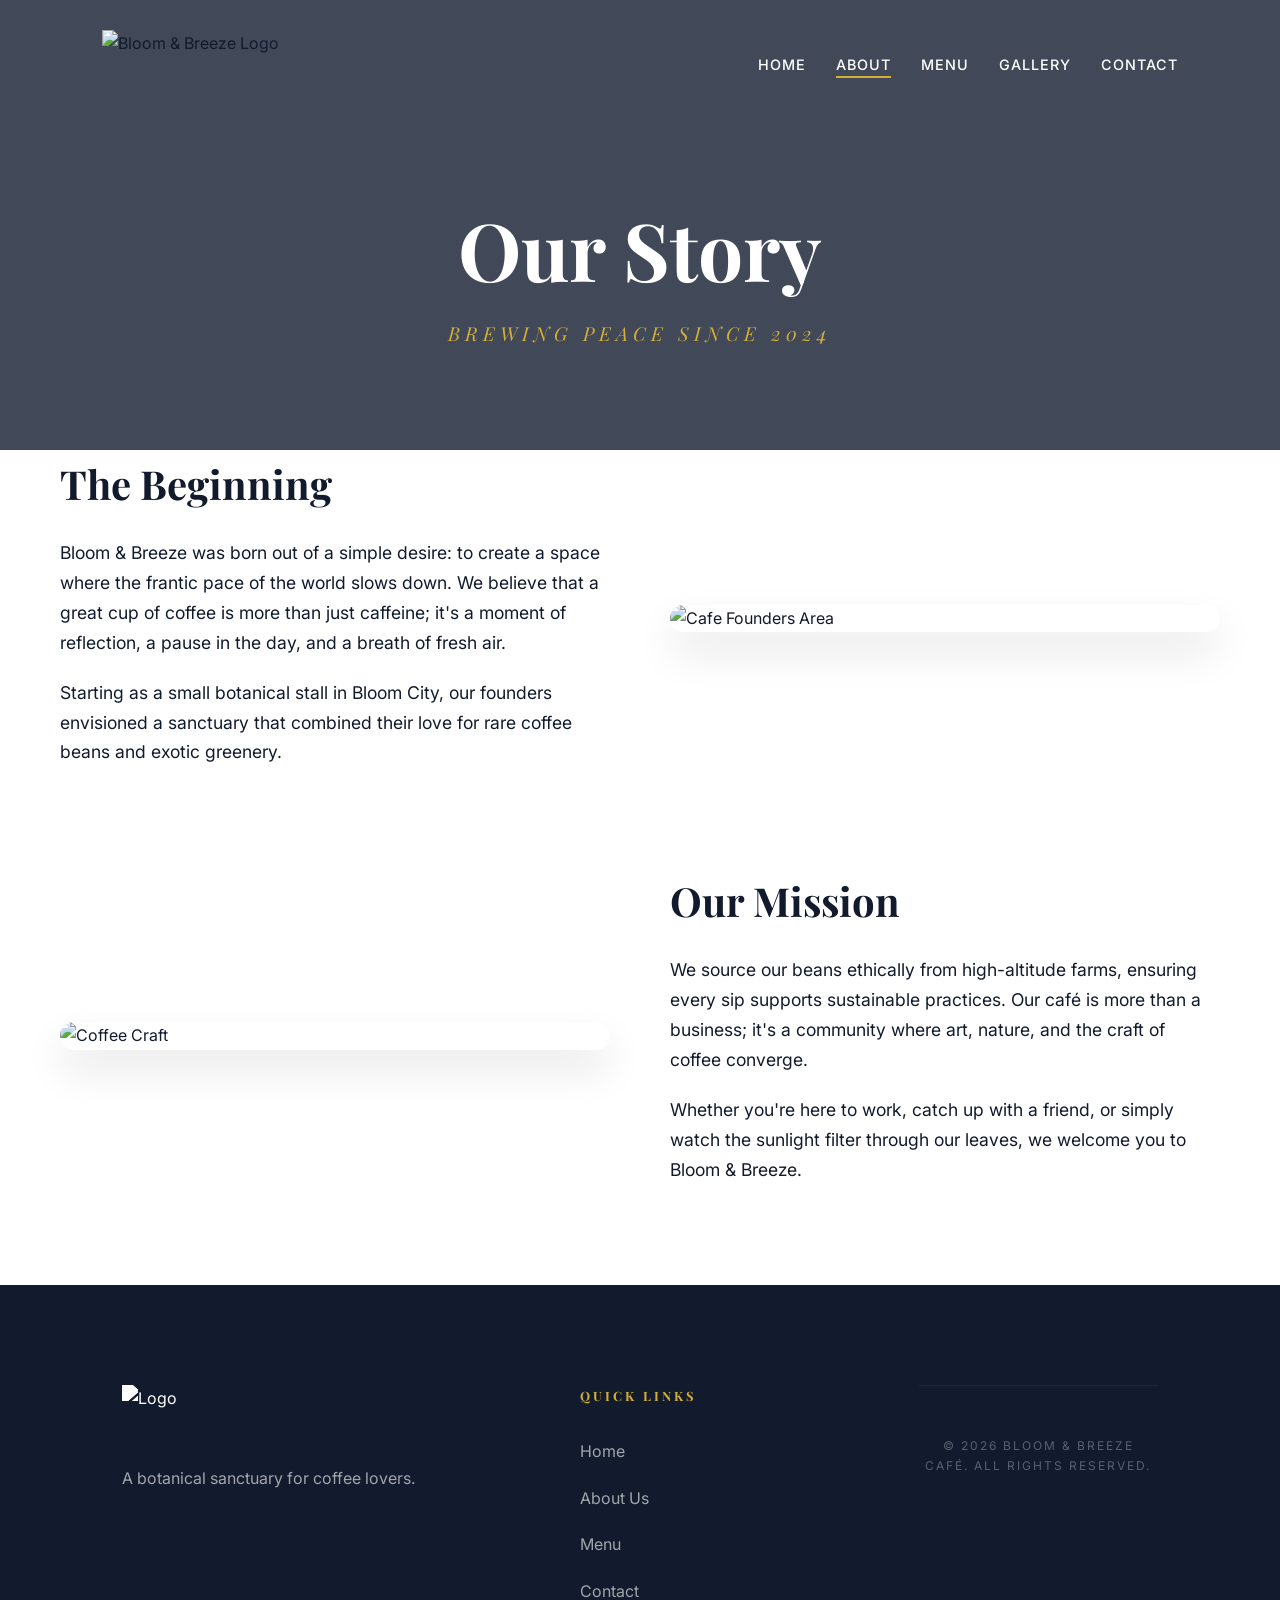
==== about.html @ 502ff88c "Update site" ====
<!DOCTYPE html>
<html lang="en">
<head>
    <meta charset="UTF-8">
    <meta name="viewport" content="width=device-width, initial-scale=1.0">
    <title>About Us | Bloom & Brreeze Café</title>
    <!-- Google Fonts -->
    <link rel="preconnect" href="https://fonts.googleapis.com">
    <link rel="preconnect" href="https://fonts.gstatic.com" crossorigin>
    <link href="https://fonts.googleapis.com/css2?family=Playfair+Display:ital,wght@0,400..900;1,400..900&family=Inter:wght@300;400;500;600;700&display=swap" rel="stylesheet">
    <!-- Font Awesome -->
    <link rel="stylesheet" href="https://cdnjs.cloudflare.com/ajax/libs/font-awesome/6.5.1/css/all.min.css">
    <link rel="stylesheet" href="assets/css/style.css">
</head>
<body>

    <!-- Preloader -->
    <div id="loader">
        <div class="loader-content">
            <img src="assets/images/logo.png" alt="Bloom & Breeze Logo" class="loader-logo">
        </div>
    </div>

    <!-- Navigation -->
    <nav class="navbar scrolled">
        <div class="nav-logo">
            <img src="assets/images/logo.png" alt="Bloom & Breeze Logo">
        </div>
        <ul class="nav-links">
            <li><a href="index.html" class="nav-link">Home</a></li>
            <li><a href="about.html" class="nav-link active">About</a></li>
            <li><a href="menu.html" class="nav-link">Menu</a></li>
            <li><a href="index.html#gallery" class="nav-link">Gallery</a></li>
            <li><a href="contact.html" class="nav-link">Contact</a></li>
        </ul>
        <div class="mobile-toggle">
            <i class="fa-solid fa-bars"></i>
        </div>
    </nav>

    <!-- Page Header -->
    <header class="page-header" style="background: linear-gradient(rgba(18, 27, 45, 0.8), rgba(18, 27, 45, 0.8)), url('https://images.unsplash.com/photo-1554118811-1e0d58224f24?q=80&w=2047&auto=format&fit=crop') center/cover;">
        <div class="header-content reveal">
            <h1 style="color: white; font-size: 5rem;">Our Story</h1>
            <p style="color: var(--clr-gold); text-transform: uppercase; letter-spacing: 5px;">Brewing Peace Since 2024</p>
        </div>
    </header>

    <!-- About Content -->
    <section class="about-section section-padding container">
        <div class="about-row">
            <div class="about-text reveal-left">
                <h2>The Beginning</h2>
                <p>Bloom & Breeze was born out of a simple desire: to create a space where the frantic pace of the world slows down. We believe that a great cup of coffee is more than just caffeine; it's a moment of reflection, a pause in the day, and a breath of fresh air.</p>
                <p>Starting as a small botanical stall in Bloom City, our founders envisioned a sanctuary that combined their love for rare coffee beans and exotic greenery.</p>
            </div>
            <div class="about-img reveal-right">
                <img src="https://images.unsplash.com/photo-1554118811-1e0d58224f24?q=80&w=2047&auto=format&fit=crop" alt="Cafe Founders Area">
            </div>
        </div>

        <div class="about-row reverse">
            <div class="about-text reveal-right">
                <h2>Our Mission</h2>
                <p>We source our beans ethically from high-altitude farms, ensuring every sip supports sustainable practices. Our café is more than a business; it's a community where art, nature, and the craft of coffee converge.</p>
                <p>Whether you're here to work, catch up with a friend, or simply watch the sunlight filter through our leaves, we welcome you to Bloom & Breeze.</p>
            </div>
            <div class="about-img reveal-left">
                <img src="https://images.unsplash.com/photo-1512568400610-62da28bc8a13?q=80&w=1974&auto=format&fit=crop" alt="Coffee Craft">
            </div>
        </div>
    </section>

    <!-- Footer -->
    <footer>
        <div class="footer-content container">
            <div class="footer-brand">
                <img src="assets/images/logo.png" alt="Logo" style="height: 60px; filter: brightness(0) invert(1); margin-bottom: 20px;">
                <p>A botanical sanctuary for coffee lovers.</p>
            </div>
            <div class="footer-links">
                <h3>Quick Links</h3>
                <ul>
                    <li><a href="index.html">Home</a></li>
                    <li><a href="about.html">About Us</a></li>
                    <li><a href="menu.html">Menu</a></li>
                    <li><a href="contact.html">Contact</a></li>
                </ul>
            </div>
            <div class="footer-bottom">
                <p>&copy; 2026 Bloom & Breeze Café. All rights reserved.</p>
            </div>
        </div>
    </footer>

    <script src="assets/js/script.js"></script>
</body>
</html>
---- assets/css/style.css ----
:root {
    /* Official Brand Colors - Extracted from Logo */
    --clr-navy: #121B2D;
    --clr-white: #FFFFFF;
    --clr-off-white: #F8F9FA;
    --clr-gold: #D4AF37; /* Premium Gold Accent */
    --clr-glass: rgba(255, 255, 255, 0.05);
    --clr-glass-dark: rgba(18, 27, 45, 0.95);
    
    /* Typography */
    --ff-heading: 'Playfair Display', serif;
    --ff-body: 'Inter', sans-serif;
    
    /* Spacing & Transitions */
    --section-padding: 120px 8%;
    --transition-smooth: all 0.6s cubic-bezier(0.16, 1, 0.3, 1);
    --transition-fast: all 0.3s ease;
}

* {
    margin: 0;
    padding: 0;
    box-sizing: border-box;
}

html {
    scroll-behavior: smooth;
}

body {
    font-family: var(--ff-body);
    color: var(--clr-navy);
    background-color: var(--clr-white);
    line-height: 1.7;
    overflow-x: hidden;
    -webkit-font-smoothing: antialiased;
}

h1, h2, h3, h4 {
    font-family: var(--ff-heading);
    color: var(--clr-navy);
    font-weight: 700;
}

/* --- Custom Scrollbar --- */
::-webkit-scrollbar {
    width: 8px;
}

::-webkit-scrollbar-track {
    background: var(--clr-white);
}

::-webkit-scrollbar-thumb {
    background: var(--clr-navy);
    border-radius: 10px;
}

::-webkit-scrollbar-thumb:hover {
    background: var(--clr-gold);
}

a {
    text-decoration: none;
    color: inherit;
    transition: var(--transition-smooth);
}

ul {
    list-style: none;
}

img {
    max-width: 100%;
    display: block;
}

/* --- Loader --- */
#loader {
    position: fixed;
    top: 0;
    left: 0;
    width: 100%;
    height: 100vh;
    background: var(--clr-navy);
    display: flex;
    justify-content: center;
    align-items: center;
    z-index: 9999;
}

.loader-content {
    text-align: center;
}

.loader-logo {
    width: 150px;
    height: auto;
    opacity: 0;
    filter: brightness(0) invert(1); /* Logo to white */
    animation: loaderPulse 2s infinite ease-in-out;
}

@keyframes loaderPulse {
    0% { opacity: 0; transform: scale(0.9); }
    50% { opacity: 1; transform: scale(1.05); }
    100% { opacity: 0; transform: scale(1.1); }
}

/* --- Section Titles --- */
.section-title {
    font-size: clamp(2.5rem, 5vw, 4rem);
    text-align: center;
    margin-bottom: 4rem;
    color: var(--clr-navy);
    letter-spacing: -1px;
}

.section-title::after {
    content: 'Brreeze';
    display: block;
    font-family: var(--ff-body);
    font-size: 0.8rem;
    text-transform: uppercase;
    letter-spacing: 5px;
    color: var(--clr-gold);
    margin-top: 10px;
    font-weight: 600;
}

/* --- Container --- */
.container {
    max-width: 1200px;
    margin: 0 auto;
    padding: 0 20px;
}

/* --- Navbar --- */
.navbar {
    position: fixed;
    top: 0;
    left: 0;
    width: 100%;
    padding: 30px 8%;
    display: flex;
    justify-content: space-between;
    align-items: center;
    z-index: 1000;
    transition: var(--transition-smooth);
}

.navbar.scrolled {
    background: var(--clr-glass-dark);
    backdrop-filter: blur(20px);
    border-bottom: 1px solid rgba(255, 255, 255, 0.05);
    padding: 15px 8%;
}

.nav-logo img {
    height: 70px;
    width: auto;
    transition: var(--transition-smooth);
}

.navbar.scrolled .nav-logo img {
    height: 55px;
}

.navbar:not(.scrolled) .nav-link {
    color: var(--clr-white); /* On dark hero */
}

.navbar.scrolled .nav-link {
    color: var(--clr-white);
}

.nav-links {
    display: flex;
    gap: 30px;
}

.nav-link {
    font-weight: 500;
    letter-spacing: 1px;
    text-transform: uppercase;
    font-size: 0.9rem;
    position: relative;
}

.nav-link::after {
    content: '';
    position: absolute;
    bottom: -5px;
    left: 0;
    width: 0;
    height: 2px;
    background-color: var(--clr-gold);
    transition: var(--transition-smooth);
}

.nav-link:hover::after,
.nav-link.active::after {
    width: 100%;
}

/* --- Buttons --- */
.btn {
    padding: 16px 40px;
    border-radius: 0; /* Modern Sharp Edge */
    text-transform: uppercase;
    letter-spacing: 2px;
    font-size: 0.8rem;
    font-weight: 600;
    transition: var(--transition-smooth);
    position: relative;
    overflow: hidden;
    cursor: pointer;
}

.btn-primary {
    background: var(--clr-white);
    color: var(--clr-navy);
    border: 1px solid var(--clr-white);
}

.btn-primary:hover {
    background: transparent;
    color: var(--clr-white);
    transform: scale(1.05);
}

.btn-secondary {
    background: transparent;
    color: var(--clr-white);
    border: 1px solid rgba(255, 255, 255, 0.3);
}

.btn-secondary:hover {
    border-color: var(--clr-white);
    background: rgba(255, 255, 255, 0.1);
    transform: scale(1.05);
}

/* --- WhatsApp Button --- */
.whatsapp-btn {
    position: fixed;
    bottom: 30px;
    right: 30px;
    width: 60px;
    height: 60px;
    background-color: #25D366;
    color: white;
    border-radius: 50%;
    display: flex;
    justify-content: center;
    align-items: center;
    font-size: 30px;
    box-shadow: 0 4px 15px rgba(0,0,0,0.2);
    z-index: 999;
    animation: pulse 2s infinite;
}

@keyframes pulse {
    0% { transform: scale(1); box-shadow: 0 0 0 0 rgba(37, 211, 102, 0.7); }
    70% { transform: scale(1.1); box-shadow: 0 0 0 15px rgba(37, 211, 102, 0); }
    100% { transform: scale(1); box-shadow: 0 0 0 0 rgba(37, 211, 102, 0); }
}

/* --- Animations --- */
.fade-in {
    opacity: 0;
    transform: translateY(20px);
    transition: opacity 1s ease-out, transform 1s ease-out;
}

.fade-in.appear {
    opacity: 1;
    transform: translateY(0);
}

/* --- Hero --- */
.hero {
    height: 100vh;
    width: 100%;
    background: linear-gradient(rgba(18, 27, 45, 0.7), rgba(18, 27, 45, 0.8)), url('https://images.unsplash.com/photo-1554118811-1e0d58224f24?q=80&w=2047&auto=format&fit=crop') center/cover no-repeat;
    display: flex;
    justify-content: center;
    align-items: center;
    text-align: center;
    color: var(--clr-white);
    position: relative;
    overflow: hidden;
}

.hero-content {
    max-width: 800px;
    z-index: 2;
}

.hero-content h1 {
    color: var(--clr-white);
    margin-bottom: 1rem;
}

.hero-content p {
    font-size: 1.5rem;
    margin-bottom: 2rem;
    font-family: var(--ff-heading);
    font-style: italic;
}

.hero-btns {
    display: flex;
    gap: 20px;
    justify-content: center;
}

/* --- Signature Drinks --- */
.signature-drinks {
    background: var(--clr-off-white);
}

.drinks-grid {
    display: grid;
    grid-template-columns: repeat(auto-fit, minmax(320px, 1fr));
    gap: 50px;
}

.drink-card {
    background: var(--clr-white);
    position: relative;
    padding-bottom: 20px;
    transition: var(--transition-smooth);
    border: 1px solid rgba(18, 27, 45, 0.05);
}

.drink-card:hover {
    transform: translateY(-15px);
    box-shadow: 0 30px 60px rgba(18, 27, 45, 0.1);
}

.drink-img {
    height: 380px;
    overflow: hidden;
    margin-bottom: 25px;
}

.drink-img img {
    width: 100%;
    height: 100%;
    object-fit: cover;
    transition: transform 1.2s cubic-bezier(0.16, 1, 0.3, 1);
}

.drink-card:hover .drink-img img {
    transform: scale(1.1);
}

.drink-info {
    padding: 0 30px;
    text-align: left;
}

.drink-info h3 {
    font-size: 1.5rem;
    margin-bottom: 15px;
}

.drink-info p {
    color: #444;
    font-size: 0.95rem;
    margin-bottom: 20px;
    line-height: 1.6;
}

.price {
    font-family: var(--ff-heading);
    font-size: 1.4rem;
    color: var(--clr-navy);
    font-weight: 700;
}

/* --- Gallery --- */
.gallery {
    padding-bottom: 0;
}

.gallery-grid {
    display: grid;
    grid-template-columns: repeat(2, 1fr);
    gap: 0;
    padding: 0;
}

.gallery-item {
    position: relative;
    height: 60vh;
    overflow: hidden;
}

.gallery-item img {
    width: 100%;
    height: 100%;
    object-fit: cover;
    transition: transform 2s cubic-bezier(0.16, 1, 0.3, 1);
}

.gallery-overlay {
    position: absolute;
    top: 0;
    left: 0;
    width: 100%;
    height: 100%;
    background: rgba(18, 27, 45, 0.4);
    display: flex;
    justify-content: center;
    align-items: center;
    opacity: 0;
    transition: var(--transition-smooth);
    color: var(--clr-white);
}

.gallery-item:hover .gallery-overlay {
    opacity: 1;
}

.gallery-item:hover img {
    transform: scale(1.1);
}

/* --- Order Now --- */
.order-now {
    background: var(--clr-navy);
    color: var(--clr-white);
}

.order-now .section-title {
    color: var(--clr-white);
}

.order-grid {
    display: grid;
    grid-template-columns: repeat(auto-fit, minmax(350px, 1fr));
    gap: 40px;
    margin-top: 50px;
}

.order-card {
    background: rgba(255, 255, 255, 0.03);
    padding: 60px 40px;
    text-align: center;
    border: 1px solid rgba(255, 255, 255, 0.1);
    transition: var(--transition-smooth);
}

.order-card:hover {
    background: rgba(255, 255, 255, 0.07);
    border-color: var(--clr-gold);
}

.order-icon {
    font-size: 3rem;
    color: var(--clr-gold);
    margin-bottom: 25px;
}

.order-card h3 {
    font-size: 2rem;
    margin-bottom: 15px;
    color: var(--clr-white);
}

.order-card p {
    margin-bottom: 30px;
    color: var(--clr-text-light);
}

/* --- Subpage Headers --- */
.page-header {
    height: 50vh;
    display: flex;
    justify-content: center;
    align-items: center;
    text-align: center;
    color: var(--clr-white);
    padding-top: 80px;
}

.header-content h1 {
    font-size: 4rem;
    color: var(--clr-white);
}

.header-content p {
    font-size: 1.2rem;
    font-style: italic;
    font-family: var(--ff-heading);
}

/* --- About Page --- */
.about-row {
    display: flex;
    align-items: center;
    gap: 60px;
    margin-bottom: 80px;
}

.about-row.reverse {
    flex-direction: row-reverse;
}

.about-text, .about-img {
    flex: 1;
}

.about-text h2 {
    font-size: 2.5rem;
    margin-bottom: 20px;
    color: var(--clr-navy-dark);
}

.about-text p {
    margin-bottom: 20px;
    color: var(--clr-text-light);
    font-size: 1.1rem;
}

.about-img img {
    border-radius: 20px;
    box-shadow: 0 20px 40px rgba(0,0,0,0.1);
}

/* --- Menu Page --- */
.menu-grid {
    display: grid;
    grid-template-columns: repeat(auto-fit, minmax(400px, 1fr));
    gap: 30px;
}

.menu-item-card {
    display: flex;
    align-items: center;
    gap: 20px;
    padding: 20px;
    background: var(--clr-white);
    border-radius: 15px;
    box-shadow: 0 5px 15px rgba(0,0,0,0.02);
    transition: var(--transition-smooth);
}

.menu-item-card:hover {
    transform: scale(1.02);
    box-shadow: 0 10px 25px rgba(0,0,0,0.05);
}

.menu-item-img {
    width: 100px;
    height: 100px;
    border-radius: 10px;
    overflow: hidden;
    flex-shrink: 0;
}

.menu-item-img img {
    width: 100%;
    height: 100%;
    object-fit: cover;
}

.menu-item-info {
    flex-grow: 1;
}

.menu-item-header {
    display: flex;
    justify-content: space-between;
    align-items: center;
    margin-bottom: 5px;
}

.menu-item-info p {
    font-size: 0.9rem;
    color: var(--clr-text-light);
}

/* --- Contact Page --- */
.contact-grid {
    display: grid;
    grid-template-columns: 1fr 1.5fr;
    gap: 80px;
}

.info-item {
    display: flex;
    gap: 20px;
    margin-bottom: 40px;
}

.info-item i {
    font-size: 1.5rem;
    color: var(--clr-gold);
}

.info-item h3 {
    font-size: 1.2rem;
    margin-bottom: 5px;
}

.contact-form {
    background: var(--clr-white);
    padding: 40px;
    border-radius: 20px;
    box-shadow: 0 15px 40px rgba(0,0,0,0.05);
}

.form-group {
    margin-bottom: 20px;
}

.form-group label {
    display: block;
    margin-bottom: 8px;
    font-weight: 500;
}

.form-group input, .form-group textarea {
    width: 100%;
    padding: 12px 15px;
    border: 1px solid #ddd;
    border-radius: 8px;
    font-family: var(--ff-body);
    transition: var(--transition-smooth);
}

.form-group input:focus, .form-group textarea:focus {
    border-color: var(--clr-gold);
    outline: none;
    box-shadow: 0 0 0 3px rgba(212, 175, 127, 0.1);
}

/* --- Map Section --- */
.map-container {
    width: 100%;
    height: 450px;
    border-radius: 20px;
    overflow: hidden;
    box-shadow: 0 20px 50px rgba(15, 28, 46, 0.1);
    margin-top: 40px;
}

.map-container iframe {
    width: 100%;
    height: 100%;
    border: 0;
}

/* --- Entrance Reveals --- */
.reveal {
    opacity: 0;
    transform: translateY(30px);
    transition: var(--transition-smooth);
}

.reveal.active {
    opacity: 1;
    transform: translateY(0);
}

/* --- Entrance Reveals --- */
.reveal {
    opacity: 0;
    transform: translateY(30px);
    transition: var(--transition-smooth);
}

.reveal.active {
    opacity: 1;
    transform: translateY(0);
}

.reveal-left {
    opacity: 0;
    transform: translateX(-50px);
    transition: var(--transition-smooth);
}

.reveal-left.active {
    opacity: 1;
    transform: translateX(0);
}

.reveal-right {
    opacity: 0;
    transform: translateX(50px);
    transition: var(--transition-smooth);
}

.reveal-right.active {
    opacity: 1;
    transform: translateX(0);
}

/* --- About Preview (Home) --- */
.about-preview {
    background-color: var(--clr-off-white);
    padding: var(--section-padding);
}

.about-preview-content {
    display: flex;
    align-items: center;
    gap: 80px;
}

.about-preview-text {
    flex: 1;
}

.about-preview-img {
    flex: 1;
    position: relative;
}

.about-preview-img img {
    box-shadow: 40px 40px 0 var(--clr-navy);
}

/* --- Contact Section (Home) --- */
.home-contact {
    background-color: var(--clr-white);
    padding: var(--section-padding);
}

.contact-details-grid {
    display: grid;
    grid-template-columns: repeat(auto-fit, minmax(250px, 1fr));
    gap: 30px;
    margin-bottom: 50px;
}

.contact-detail-card {
    text-align: center;
    padding: 30px;
    background: var(--clr-white);
    border: 1px solid #eee;
    border-radius: 15px;
    transition: var(--transition-smooth);
}

.contact-detail-card:hover {
    border-color: var(--clr-gold);
    transform: translateY(-5px);
}

.contact-detail-card i {
    font-size: 2rem;
    color: var(--clr-gold);
    margin-bottom: 15px;
}

/* --- Footer --- */
footer {
    padding: 100px 8% 50px;
    background-color: var(--clr-navy);
    color: var(--clr-white);
}

.footer-content {
    display: grid;
    grid-template-columns: 1.5fr 1fr 1fr;
    gap: 100px;
    margin-bottom: 80px;
}

.footer-brand p {
    margin-top: 20px;
    opacity: 0.6;
    max-width: 350px;
}

.footer-links h3 {
    font-size: 0.8rem;
    text-transform: uppercase;
    letter-spacing: 3px;
    margin-bottom: 2rem;
    color: var(--clr-gold);
}

.footer-links ul li {
    margin-bottom: 1.2rem;
}

.footer-links ul li a {
    opacity: 0.6;
}

.footer-links ul li a:hover {
    opacity: 1;
    color: var(--clr-white);
    transform: translateX(10px);
}

.footer-bottom {
    text-align: center;
    border-top: 1px solid rgba(255,255,255,0.05);
    padding-top: 50px;
    font-size: 0.75rem;
    text-transform: uppercase;
    letter-spacing: 2px;
    color: rgba(255,255,255,0.3);
}

/* Media Queries */
@media (max-width: 992px) {
    .contact-grid {
        grid-template-columns: 1fr;
        gap: 50px;
    }
}

@media (max-width: 768px) {
    .nav-links {
        position: fixed;
        top: 0;
        right: -100%;
        width: 80%;
        height: 100vh;
        background: var(--clr-navy);
        display: flex;
        flex-direction: column;
        justify-content: center;
        align-items: center;
        gap: 40px;
        transition: var(--transition-smooth);
        z-index: 999;
    }

    .nav-links.active {
        right: 0;
    }

    .nav-links .nav-link {
        color: var(--clr-white);
        font-size: 1.5rem;
    }

    .mobile-toggle {
        display: block;
        font-size: 1.5rem;
        cursor: pointer;
        z-index: 1001;
    }

    .hero-content h1 { font-size: 3rem; }
    
    .about-row {
        flex-direction: column !important;
    }

    .menu-grid {
        grid-template-columns: 1fr;
    }

    .order-grid {
        grid-template-columns: 1fr;
    }

    .section-padding {
        padding: 60px 5%;
    }
    .gallery-grid {
        grid-template-columns: 1fr;
    }
}

@media (min-width: 769px) {
    .mobile-toggle {
        display: none;
    }
}
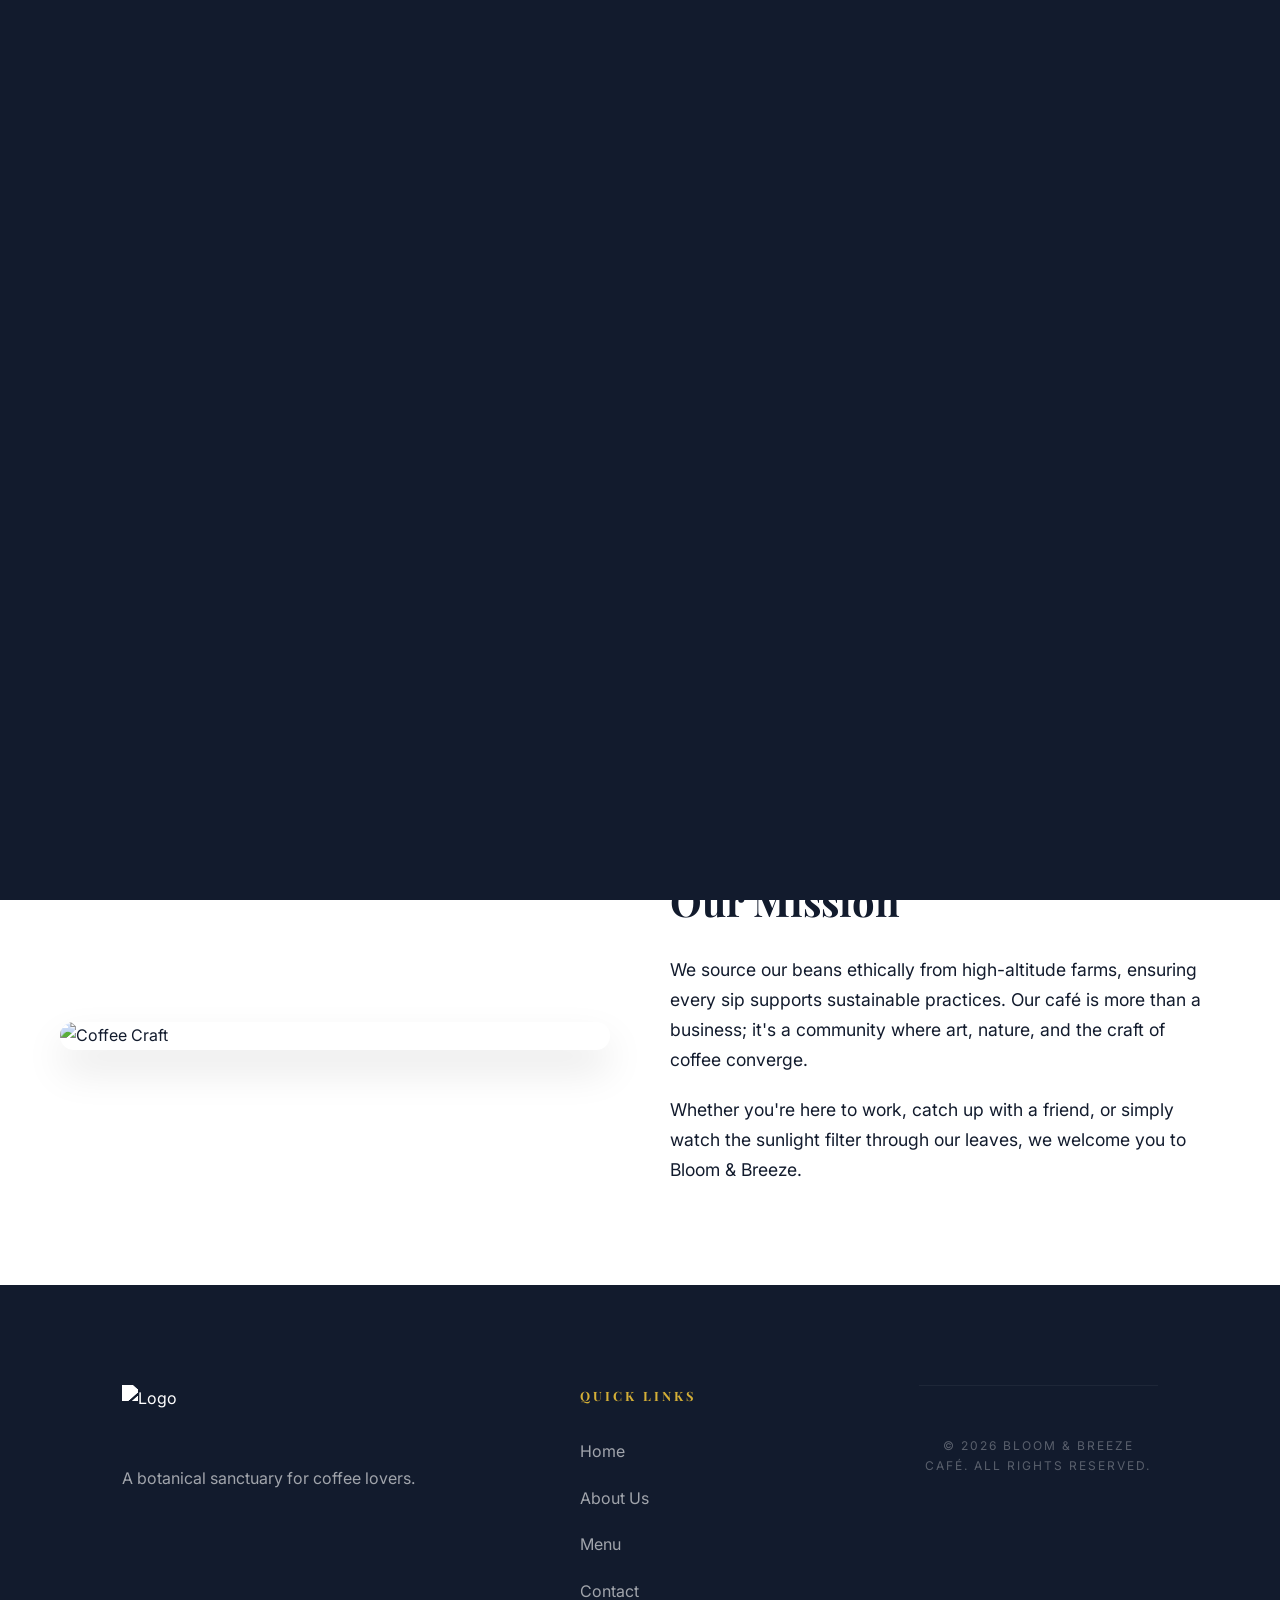
==== commit 0d217353: "Complete Premium Transformation: Animations, Zomato URL, and Refined Branding" ====
--- a/about.html
+++ b/about.html
@@ -17,14 +17,14 @@
     <!-- Preloader -->
     <div id="loader">
         <div class="loader-content">
-            <img src="assets/images/logo.png" alt="Bloom & Breeze Logo" class="loader-logo">
+            <img src="assets/images/logo.png" alt="Bloom & Brreeze Logo" class="loader-logo">
         </div>
     </div>
 
     <!-- Navigation -->
     <nav class="navbar scrolled">
         <div class="nav-logo">
-            <img src="assets/images/logo.png" alt="Bloom & Breeze Logo">
+            <img src="assets/images/logo.png" alt="Bloom & Brreeze Logo">
         </div>
         <ul class="nav-links">
             <li><a href="index.html" class="nav-link">Home</a></li>
@@ -74,7 +74,7 @@
     <!-- Footer -->
     <footer>
         <div class="footer-content container">
-            <div class="footer-brand">
+            <div class="footer-brand reveal">
                 <img src="assets/images/logo.png" alt="Logo" style="height: 60px; filter: brightness(0) invert(1); margin-bottom: 20px;">
                 <p>A botanical sanctuary for coffee lovers.</p>
             </div>
